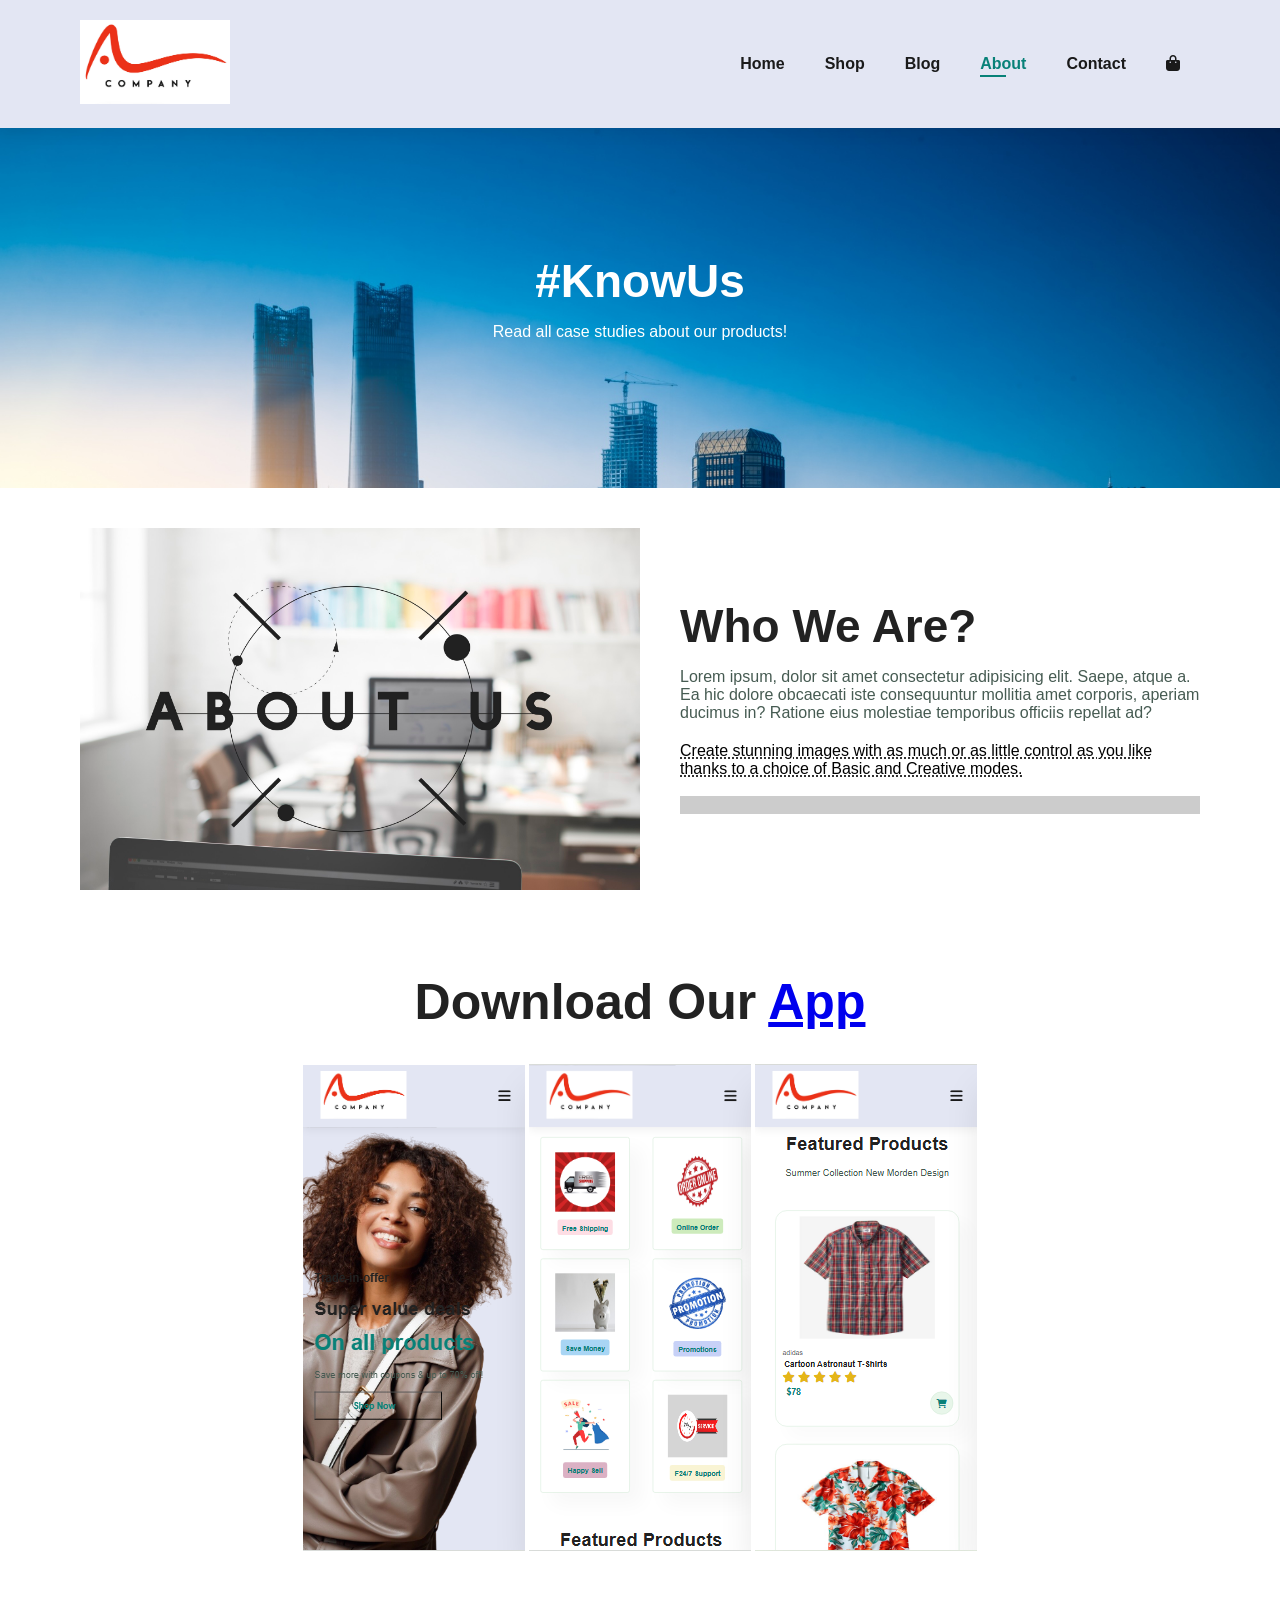
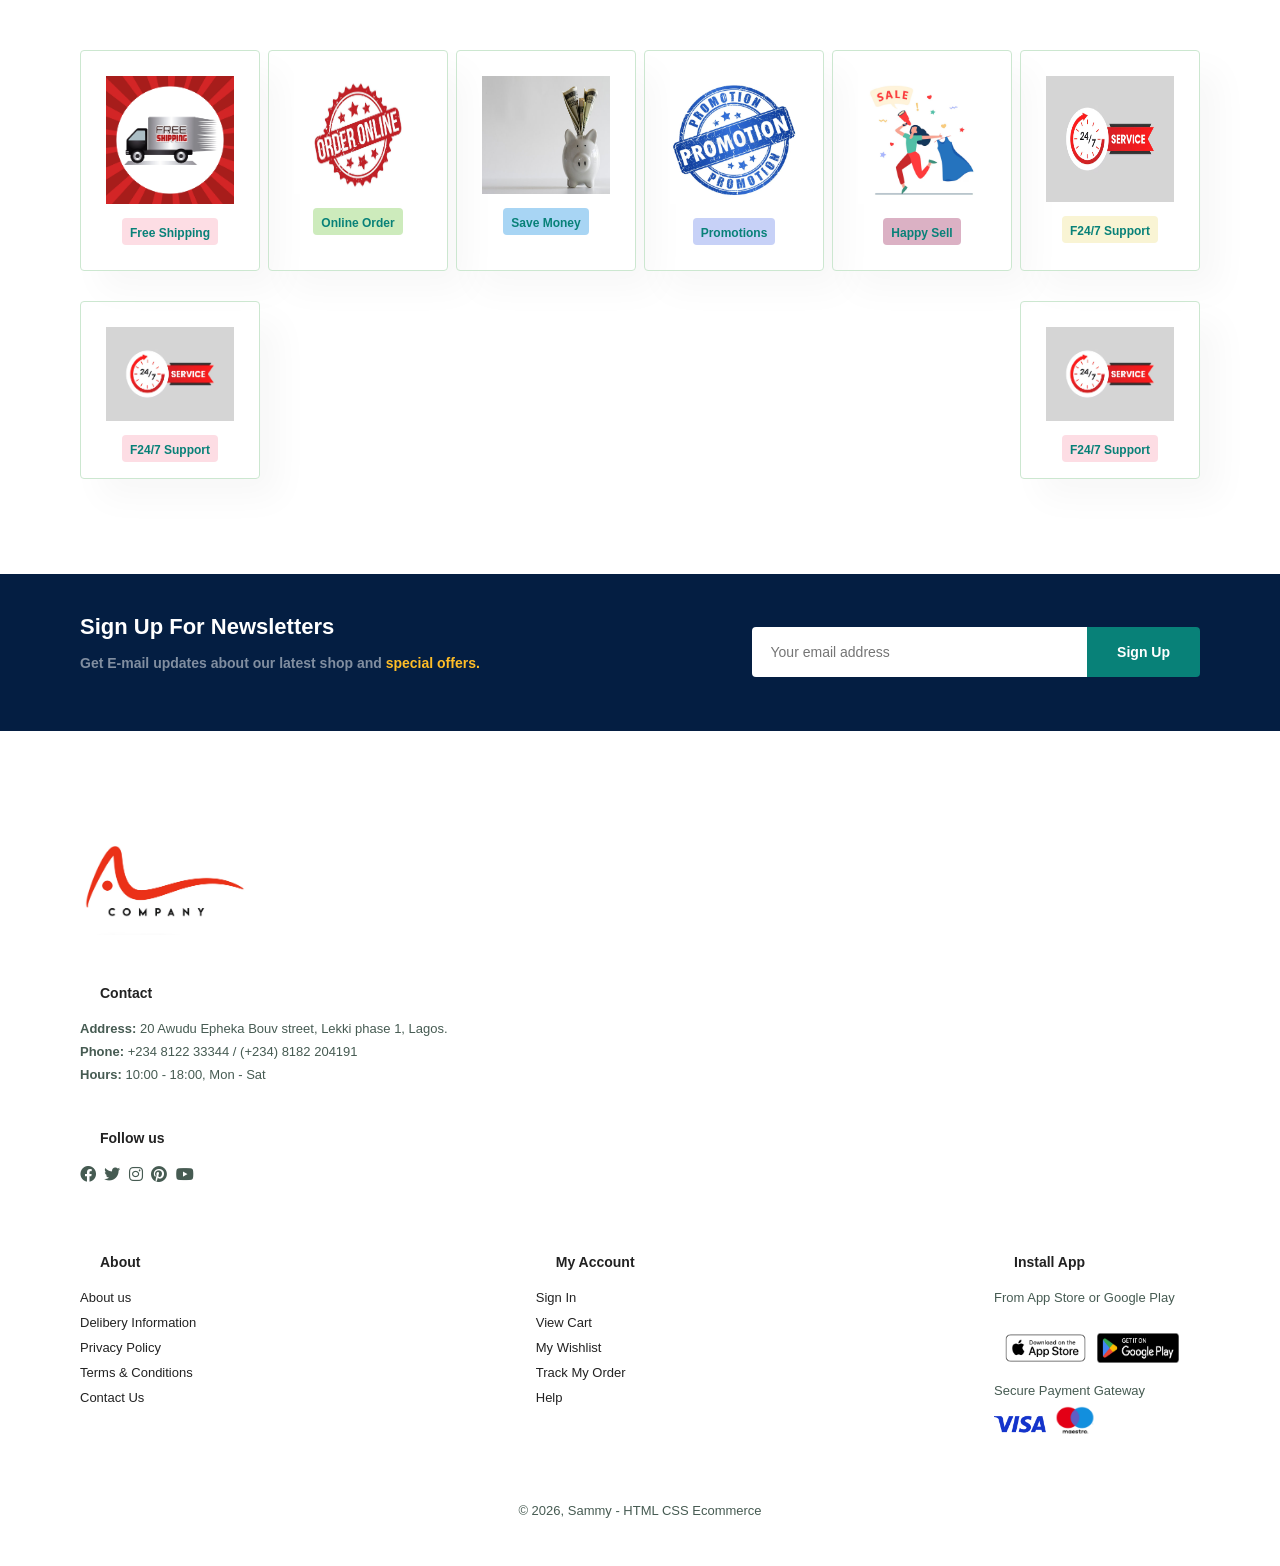
==== about.html @ 221970f1 "first commit" ====
<!DOCTYPE html>
<html lang="en">

<head>
 <meta charset="UTF-8">
 <meta name="viewport" content="width=device-width, initial-scale=1.0">
 <title>Ecommerce Website</title>
 <link rel="stylesheet" href="style.css">
 <link rel="stylesheet" href="https://cdnjs.cloudflare.com/ajax/libs/font-awesome/6.0.0/css/all.min.css" />
</head>

<body>
 <section id="header">
  <a href="#"><img src="/img/logo.png" class="logo" width="150" alt=""></a>

  <div>
   <ul id="navbar">
    <li><a href="index.html">Home</a></li>
    <li><a href="shop.html">Shop</a></li>
    <li><a href="blog.html">Blog</a></li>
    <li><a class="active" href="about.html">About</a></li>
    <li><a href="contact.html">Contact</a></li>
    <li><a href="cart.html"><i class="fa-solid fa-bag-shopping"></i></a></li>
    <a href="#" id="close"><i class="fa-solid fa-xmark"></i></a>
   </ul>
  </div>
  <div id="mobile">
   <i id="bar" class="fa-solid fa-bars"></i>
  </div>
 </section>

 <section id="page-header" class="about-header">
  <h2>#KnowUs</h2>
  <p>Read all case studies about our products!</p>
 </section>

 <section id="about-head" class="section-p1">
  <img src="img/about.png" alt="">
  <div>
   <h2>Who We Are?</h2>
   <p>Lorem ipsum, dolor sit amet consectetur adipisicing elit. Saepe, atque a. Ea hic dolore obcaecati iste consequuntur mollitia amet corporis, aperiam ducimus in? Ratione eius molestiae temporibus officiis repellat ad?</p>

   <abbr title="">Create stunning images with as much or as little control as you like thanks to a choice of Basic and Creative modes.</abbr>

   <br><br>

   <marquee bgcolor="#ccc" loop="-1" scrollamount="5" width="100%">Create stunning images with as much or as little control as you like thanks to a choice of Basic and Creative modes.</marquee>
  </div>
 </section>

 <section id="about-app" class="section-p1">
  <h1>Download Our <a href="#">App</a> </h1>
  <div class="images">
   <img src="img/ss1.png" alt="">
   <img src="img/ss2.png" alt="">
   <img src="img/ss3.png" alt="">
  </div>
 </section>

  <section id="feature" class="section-p1">
   <div class="fe-box">
    <img src="/img/shipping.png" alt="" width="70%">
    <h6>Free Shipping</h6>
   </div>
   <div class="fe-box">
    <img src="/img/order.png" alt="" height="70%">
    <h6>Online Order</h6>
   </div>
   <div class="fe-box">
    <img src="/img/save.png" alt="" width="70%" height="70%">
    <h6>Save Money</h6>
   </div>
   <div class="fe-box">
    <img src="/img/promotion.png" alt="" width="70%">
    <h6>Promotions</h6>
   </div>
   <div class="fe-box">
    <img src="/img/happy.png" alt="" width="70%">
    <h6>Happy Sell</h6>
   </div>
   <div class="fe-box">
    <img src="/img/service.png" alt="" width="70%" height="75%">
    <h6>F24/7 Support</h6>
   </div>
   <div class="fe-box">
    <img src="/img/service.png" alt="" width="70%" height="75%">
    <h6>F24/7 Support</h6>
   </div>
   <div class="fe-box">
    <img src="/img/service.png" alt="" width="70%" height="75%">
    <h6>F24/7 Support</h6>
   </div>
  </section>  
 
  <section id="newsletter" class="section-p1 section-m1">
   <div class="newstext">
    <h4>Sign Up For Newsletters</h4>
    <p>Get E-mail updates about our latest shop and <span>special offers.</span></p>
   </div>
   <div class="form">
    <input type="text" placeholder="Your email address">
    <button class="normal">Sign Up</button>
   </div>
  
  </section>
  
 <footer class="section-p1">
  <div>

  </div>
  <div class="col">
   <img class="logo" src="img/logo.png" alt="" width="15%">
   <h4>Contact</h4>
   <p><strong>Address:</strong> 20 Awudu Epheka Bouv street, Lekki phase 1, Lagos.</p>
   <p><strong>Phone:</strong> +234 8122 33344 / (+234) 8182 204191 </p>
   <p><strong>Hours:</strong> 10:00 - 18:00, Mon - Sat</p>
   <div class="follow">
    <h4>Follow us</h4>
    <div class="icon">
     <i class="fa-brands fa-facebook"></i>
     <i class="fa-brands fa-twitter"></i>
     <i class="fa-brands fa-instagram"></i>
     <i class="fa-brands fa-pinterest"></i>
     <i class="fa-brands fa-youtube"></i>
    </div>
   </div>
  </div>

  <div class="col">
   <h4>About</h4>
   <a href="#">About us</a>
   <a href="#">Delibery Information</a>
   <a href="#">Privacy Policy</a>
   <a href="#">Terms & Conditions</a>
   <a href="#">Contact Us</a>
  </div>

  <div class="col">
   <h4>My Account</h4>
   <a href="#">Sign In</a>
   <a href="#">View Cart</a>
   <a href="#">My Wishlist</a>
   <a href="#">Track My Order</a>
   <a href="#">Help</a>
  </div>

  <div class="col install">
   <h4>Install App</h4>
   <p>From App Store or Google Play</p>
   <div class="row">
    <img src="img/app.png" alt="" width="50%" height="70px">
    <img src="img/googleplay.png" alt="" width="40%" height="30px">
   </div>
   <p>Secure Payment Gateway</p>
   <div>
    <img src="img/visa.png" alt="" width="40%">
    <img src="img/maestro.png" alt="" width="30%" height="60%">
   </div>
  </div>

  <div class="copyright">
   <p>&copy; 2026, Sammy - HTML CSS Ecommerce</p>
  </div>
 </footer>

 <script src="script.js"></script>
</body>

</html>
---- style.css ----
@import url();
* {
 margin: 0;
 padding: 0;
 box-sizing: border-box;
 font-family: 'Spartan', sans-serif;
}

h1 {
 font-size: 50px;
 line-height: 64px;
 color: #222;
}

h2 {
 font-size: 46px;
 line-height: 54px;
 color: #222;
}

h4 {
 font-size: 20px;
 color: #222;
}

h6 {
 font-weight: 700;
 font-size: 12px;
}

p {
 font-size: 16px;
 color: #465b52;
 margin: 15px 0 20px 0;
}

.section-p1 {
 padding: 40px 80px;
}

.section-m1 {
 margin: 40px 0;
}

button.normal{
  font-size: 14px;
  font-weight: 600;
  padding: 15px 30px;
  color: #000;
  background-color: #fff;
  border-radius: 4px;
  cursor: pointer;
  border: none;
  outline: none;
  transition: 0.2s;
}

button.white {
  font-size: 13px;
  font-weight: 600;
  padding: 11px 18px;
  color: #fff;
  background-color: transparent;
  cursor: pointer;
  border: 1px solid #fff;
  outline: none;
  transition: 0.2s;
}

body {
 width: 100%;
 margin: 0;
}

/* Header Start */

#header {
 display: flex;
 align-items: center;
 justify-content: space-between;
 padding: 20px 80px;
 background: #E3E6F3;
 box-shadow: 0 5px 15px rgba(0, 0, 0, 0.06);
 z-index: 999;
 position: sticky;
 top: 0;
 left: 0;
}

#navbar {
 display: flex; 
 align-items: center;
 justify-items: center;
}

#navbar li{
 list-style: none;
 padding: 0 20px;
 position: relative;
}

#navbar li a{
 text-decoration: none;
 font-size: 16px;
 font-weight: 600;
 color: #1a1a1a;
 transition: 0.3s ease;
}

#navbar li a:hover,
#navbar li a.active { 
 color: #088178;  
}

#navbar li a.active::after,
#navbar li a:hover::after {
 content: "";
 width: 30%;
 height: 2px;
 background: #088178;
 position: absolute;
 bottom: -4px;
 left: 20px;
}

#mobile{  /* For hamburger not to show on larger screen */
  display: none;
  align-items: center;
}

#close{  /* For the close button not to show on larger screen */
  display: none;
}


/* Home Page */
#hero{
 background-image: url("img/hero1.png");
 height:90vh;
 width: 100%;
 background-size: cover;
 background-position: top 25% right 0;
 padding: 0 80px;
 display: flex;
 flex-direction: column;
 align-items: flex-start;
 justify-content: center;
 background-color: #E3E6F3;
}

#hero h4 {
 padding-bottom: 15px;
}

#hero h1 {
 color: #088178;
}

#hero button {
 background-image: none;
 background-color: transparent;
 color: #088178;
 padding: 14px 80px 14px 65px;
 background-repeat: no-repeat;
 cursor: pointer;
 font-weight: 700;
 font-size: 15px;
}

#feature{
 display: flex;
 text-align: center;
 justify-content: space-between;
 flex-wrap: wrap;
}

#feature .fe-box {
 width: 180px;
 text-align: center;
 padding: 25px;
 box-shadow: 20px 20px 34px rgba(0 0  0 / 3%);
 border: 1px solid #cce7d0;
 border-radius: 4px;
 margin: 15px 0;
}

#feature .fe-box:hover{
 box-shadow: 10px 10px 54px rgba(70, 62, 221, 0.1);
}

#feature .fe-box h6 {
 display: inline-block;
 padding: 9px 8px 6px 8px;
 line-height: 1;
 border-radius: 4px;
 color: #088178;
 background-color: #fddde4;
}

#feature .fe-box:nth-child(2) h6{
 background-color: #cdebbc;
}

#feature .fe-box:nth-child(3) h6{
 background-color: #a8d5f4;
}

#feature .fe-box:nth-child(4) h6{
 background-color: #c7d1f7;
}
#feature .fe-box:nth-child(5) h6{
 background-color: #dbb1c4;
}
#feature .fe-box:nth-child(6) h6{
 background-color: #f9f4d4;
}

#feature .fe-box img {
 width: 100%;
 margin-bottom: 10px;
}

#product1 {
 text-align: center;
}

#product1 .pro-container{
  display: flex;
  justify-content: space-between;
  padding-top: 20px;
  flex-wrap: wrap;
}

#product1 .pro {
 width: 23%;
 min-width: 250px;
 padding: 10px 12px;
 border: 1px solid #cce7d0;
 border-radius: 20px;
 cursor: pointer;
 box-shadow: 20px 20px 30px rgba(0, 0, 0, 0.02);
 margin: 15px 0;
 transition: 0.2s ease;
 position: relative;
}

#product1 .pro:hover {
   box-shadow: 20px 20px 30px rgba(0, 0, 0, 0.06);
}

#product11 .pro img{
 width: 100%;
 border-radius: 20px;
}

#product1 .pro .des{
 text-align: start;
 padding: 10px 0;
} 

#product1 .pro .des span{
 color: #606063;
 font-size: 12px; 
}

#product1 .pro .des h5 {
  padding: 3px;
  color: #1a1a1a;
  font-size: 14px;
}

#product1 .pro .des i{
  font-size: 20px;
  color: rgb(228, 181, 25);
}

#product1 .pro .des h4{
  padding: 7px;
  font-size: 15px;
  font-weight: 700;
  color: #088178;
}

#product1 .pro .cart{
  width: 40px;
  height: 40px;
  line-height: 40px;
  border-radius: 50px; 
  background-color: #e8f6ea;
  /* font-weight: 500; */
  color: #088178;
  border: 1px solid #cce7d0;
  position: absolute;
  bottom: 20px;
  right: 10px;

}

#banner{
  display: flex;
  flex-direction: column;
  justify-content: center;
  align-items: center;
  text-align: center;
  background-image: url("img/news.png");
  width: 100%;
  height: 40vh;
  background-size: cover;
  background-position: center;
}

#banner h4{
  color: #fff;
  font-size: 16px;
}

#banner h2{
  color: #fff;
  font-size: 30px;
  padding: 10px 0;
}

#banner h2 span{
  color: #ef3636;
}

#banner button:hover{
  background: #088178;
  columns: #fff;
}

#sm-banner{
  display: flex;
  justify-content: space-between;
}

#sm-banner .banner-box{
  display: flex;
    flex-direction: column;
    justify-content: center;
    align-items: flex-start;
    background-image: url("img/yl.png"); /* change img */
    min-width: 50%;
    height: 50vh;
    background-size: cover;
    background-position: center;
    padding: 30px;
    margin-right: 1rem;
}

#sm-banner .banner-box2{
  background-image: url("/img/summer.png"); /* change img */
}

#sm-banner h4{
  color: #fff;
  font-size: 20px;
  font-weight: 300;
}

#sm-banner h2{
  color: #fff;
  font-size: 28px;
  font-weight: 800;
}

#sm-banner span {
  color: #fff;
  font-size: 14px;
  font-weight: 500;
  padding-bottom: 15px;
}

#sm-banner .banner-box:hover button{
  background-color: #088178;
  border: 1px solid #088178;
}

#banner3 {
  display: flex;
  justify-content: space-between;
  flex-wrap: wrap;
  padding: 0 90px;
}

#banner3 .banner-box {
  display: flex;
  flex-direction: column;
  justify-content: center;
  align-items: flex-start;
  background-image: url("img/bg1.png"); /* change img */
  min-width: 30%;
  height: 30vh;
  background-size: cover;
  background-position: center;
  padding: 20px;
  margin-bottom: 20px;
}

#banner3 .banner-box2{
  background-image: url("img/b4.png");  /* change img */
}

#banner3 .banner-box3{
  background-image: url("img/shop.png");  /* change img */
}


#banner3 h2 {
  color: #fff;
  font-weight: 900;
  font-size: 22px;
}

.row{
  display: flex;
  align-items: center;
}

#newsletter {
  display: flex;
  justify-content: space-between;
  flex-wrap: wrap;
  align-items: center;
  background-image: url("img/.png");
  background-repeat: no-repeat;
  background-position: 20% 30%;
  background-color: #041e42;
}

#newsletter h4{
  font-size: 22px;
  font-weight: 700;
  color: #fff;
}

#newsletter p {
  font-size: 14px;
  font-weight: 600;
  color: #818ea0;
}

#newsletter p span{
  color: #ffbd27;
}

#newsletter .form {
  display: flex;
  width: 40%;
}

#newsletter input {
  height: 3.125rem;
  padding: 0 1.25em;
  font-size: 14px;
  width: 100%;
  border: 1px solid transparent;
  border-radius: 4px;
  outline: none;
  border-top-right-radius: 0;
  border-bottom-right-radius: 0;
}

#newsletter button {
  background-color: #088178;
  color: #fff;
  white-space: nowrap;
  border-top-left-radius: 0;
  border-bottom-left-radius: 0;
}

footer{
  display: flex;
  flex-wrap: wrap;
  justify-content: space-between;
  row-gap: 30px
}

footer .col{
  display: flex;
  flex-direction: column;
  align-items: flex-start;
  column-gap: 30px;
  margin-bottom: 20px;
}

footer .logo{
  margin-bottom: 30px; 
}

footer h4{
  font-size: 14px;
  padding: 20px;
}

footer p{
  font-size: 13px;
  margin: 0 0 8px 0;
}

footer a{
  font-size: 13px;
  text-decoration: none;
  color: #222;
  margin-bottom: 10px;
}

footer .follow{
  margin-top: 20px;
}

footer .follow i{
  color: #465b52;
  padding-right: 4px;
  cursor: pointer; 
}

.copyright {
  align-items: start;
}

footer.intall img{
  margin: 10px 0 15px 0;
}

footer .follow i:hover,
footer a:hover{
  color: #088178;
}

footer .copyright{
  width: 100%;
  text-align: center;
}

/* Shop Page */
#page-header{
  background-image: url("img/news.png");
  width: 100%;
  height: 40vh;
  background-size: cover;
  display: flex;
  justify-content: center;
  text-align: center;
  flex-direction: column;
  padding: 14px;
}

#page-header h2,
#page-header p{
  color: #fff;
}

#pagination{
  text-align: center;
}

#pagination a{
  text-decoration: none;
  background-color: #088178;
  padding: 15px 20px;
  border-radius: 4px;
  color: #fff;
  font-size: 600;
}

#pagination a i{
  font-size: 16px;
  font-weight: 600;
}

/* Single Product */

#prodetails{
  display: flex;
  margin-top: 20px;
}

#prodetails .single-pro-image {
  width: 40%;
  margin-right: 50px;
}

.small-img-group {
  display: flex;
  justify-content: space-between;
}

.small-img-col {
  flex-basis: 24%;
  cursor: pointer;
}

#prodetails .single-pro-details{
  width: 50%;
  padding-top: 30px;
}

#prodetails .single-pro-details h4{
  padding: 40px 0 20px 0;
}
#prodetails .single-pro-details h2{
  font-size: 26px;
}
#prodetails .single-pro-details select{
  display: block;
  padding: 5px 10px;
  margin-bottom: 10px;
}

#prodetails .single-pro-details input{
  width: 50px;
  height: 47px;
  padding-left: 10px;
  font-size: 16px;
  margin-right: 10px;
}

#prodetails .single-pro-details input:focus{
  outline: none;
}

#prodetails .single-pro-details button{
  background-color: #088178;
  color: #fff;
}

#prodetails .single-pro-details span{
  line-height: 25px;
}

/* Blog Page */
#page-header.blog-header{
  background-image: url("img/blogheader.png");
}

#blog{
  padding: 150px 150px 0 150px;
}

#blog .blog-box{
  display: flex;
  align-items: center;
  width: 100%;
  position: relative;
  padding-bottom: 90px;
}

#blog .blog-img{
  width: 50%;
  margin-right: 40px;
}

#blog img{
  width: 100%;
  height: 300px;
  object-fit: cover;
}

#blog .blog-details {
  width: 50%;
}

#blog .blog-details a {
  text-decoration: none;
  font-size: 11px;
  color: #000;
  font-weight: 700;
  position: relative;
  transition: 0.3s;
}

#blog .blog-details a::after {
  content: "";
  width: 50px;
  height: 1px;
  background-color: #000;
  position: absolute;
  top: 4px;
  right: -60px;
}

#blog .blog-details a:hover {
  color: #088178;
}

#blog .blog-details a:hover::after{
  background-color: #088178;
}

#blog .blog-box h1{
  position: absolute;
  top: -40px;
  left: 0;
  font-size: 70px;
  font-weight: 700;
  color: #c9cbce;
  z-index: -9;
}

/* About Page */
#page-header.about-header {
  background-image: url("img/aboutheader.png");
}

#about-head{
  display: flex;
  align-items: center;
}

#about-head img{
  width: 50%;
  height: auto;
}

#about-head div{
  padding-left: 40px;
}

#about-app{
  text-align: center;
}

#about-app .images {
  width: 70%;
  height: 100%;
  margin: 30px auto 0 auto;
  justify-content: space-between;
}

/* #about-app .images video {
  width: 100%;
  height: 100%;
  border-radius: 20px;
} */

/* Contact Page */

#contact-details{
  display: flex;
  align-items: center;
  justify-content: space-between;
}

#contact-details .details{
  width: 40%;
}

#contact-details .details span,
#form-details form span{
  font-size: 12px;
}

#contact-details .details h2,
#form-details form h2{
  font-size: 26px;
  line-height: 35px;
  padding: 20px 0;
}

#contact-details .details h3{
  font-size: 16px;
  padding-bottom: 15px;
}

#contact-details .details li{
  list-style: none;
  display: flex;
  padding: 10px 0;
}

#contact-details .details li i{
  font-size: 14px;
  padding-right: 22px;
}

#contact-details .details li p{
  margin: 0;
  font-size: 14px;
}

#contact-details .map{
  width: 55%;
  height: 400px;
}

#contact-details .map iframe{
  width: 100%;
  height: 100%;
}

#form-details{
  display: flex;
  justify-content: space-between;
  margin: 30px;
  padding: 80px;border: 1px solid #e1e1e1;
}

#form-details form{
  width: 65%;
  display: flex;
  flex-direction: column;
  align-items: flex-start;
}

#form-details form input,
#form-details form textarea {
  width: 100%;
  padding: 12px 15px;
  outline: none;
  margin-bottom: 20px;
  border: 1px solid #e1e1e1;
}

#form-details form button{
  background-color: #088178;
  color: #fff;
}

#form-details .people div{
  padding-bottom: 25px;
  display: flex;
  align-items: flex-start;
}

#form-details .people div img{
  width: 65px;
  height: 65px;
  object-fit: cover;
  margin-right: 15px;
}

#form-details .people div p{
  margin: 0;
  font-size: 13px;
  line-height: 25px;
}

#form-details .people div p span{
  display: block;
  font-size: 16px;
  font-weight: 600;
  color: #000;
}

/* Cart Page */

#cart {
  overflow: auto;
}

#cart table{
  width: 100%;
  border-collapse: collapse;
  table-layout: fixed;
  white-space: nowrap;
}

#cart table img{
  width: 70px;
}

#cart table td:nth-child(1){
  width: 100px;
  text-align: center;
}
#cart table td:nth-child(2){
  width: 150px;
  text-align: center;
}
#cart table td:nth-child(3){
  width: 250px;
  text-align: center;
}
#cart table td:nth-child(4),
#cart table td:nth-child(5),
#cart table td:nth-child(6){
  width: 150px;
  text-align: center;
}

#cart table td:nth-child(5) input{
  width: 70px;
  padding: 10px 5px 10px 15px;
}

#cart table thead{
  border: 1px solid #e2e9e1;
  border-left: none;
  border-radius: none;
}

#cart table thead td{
  font-weight: 700;
  text-transform: uppercase;
  font-size: 13px;
  padding: 18px 0;
}

#cart table tbody tr td {
  padding-top: 15px;
}

#cart table tbody td{
  font-size: 13px;
}

#cart-add {
  display: flex;
  flex-wrap: wrap;
  justify-content: space-between;
}

#coupon{
  width: 50%;
  margin-bottom: 30px;
}

#coupon h3,
#subtotal h3 {
  padding-bottom: 15px;
}

#coupon input{
  padding: 10px 20px;
  outline: none;
  width: 60%;
  margin-right: 10px;
  border: 1px solid #e2e9e1;
}

#coupon button,
#subtotal button {  
  background-color: #088178;
  color: #fff;
  padding: 12px 20px;
}

#subtotal {
  width: 50%;
  margin-bottom: 30px;
  border: 1px solid #e2e9e1;
  padding: 30px;
}

#subtotal table {
  border-collapse: collapse;
  width: 100%;
  margin-bottom: 20px;
}

#subtotal table td {
  width: 50%;
  border: 1px solid #e2e9e1;
  padding: 10px;
  font-size: 13px;
}

/* Start Media Query */

@media (max-width:799px) {
  .section-p1 {
      padding: 40px 40px;
    }
  #navbar {
      display: flex;
      flex-direction: column;
      align-items: flex-start;
      justify-items: flex-start;
      position: fixed;
      top: 0;
      right: -300px;
      height: 100vh;
      width: 300px;
      background-color: #E3E6F3;
      box-shadow: 0 40px 60px rgba(0, 0, 0, 0.1);
      padding: 80px 0 0 10px;
      transition: 0.3s;
    }
    #navbar.active {
      right: 0px;
    }

    #navbar li{
       margin-bottom: 25px;
    }
    #mobile {
       display: flex;
       align-items: center;
    }
     #mobile i {
       color: #1a1a1a;
       font-size: 24px;
       padding-left: 20px;
    }

     #close { /* to close navbar. To postion it and all */
       display: initial;
       position: absolute;
       top: 30px;
       left: 30px;
       color: #222;
       font-size: 24px;
    }

     #hero {
       height: 90vh;
       padding: 0 80px;
       background-position: top 30% right 30%;
    }

     #feature {
       justify-content: center;
    }
     #feature .fe-box {
        margin: 15px 15px;
    }
     #product1 .pro-container {
        justify-content: center;
    }
     #product1 .pro {
        margin: 15px;
    }
     #banner {
        height: 20vh;
    }
      #sm-banner {
        display: block;
    }
     #sm-banner .banner-box {
        min-width: 50%;
        height: 30vh;
    }
      #banner3 {
        padding: 0 40px;
    }
      #banner3 .banner-box {
        width: 28%;
    }
      #newsletter .form {
        width: 70%;
    }

    /* Contact Page */

#form-details {
  padding: 40px;
}

#form-details form {
  width: 50%;
}

}

@media (max-width: 477px) {
  .section-p1 {
      padding: 20px;
    }
  #header {
      padding: 10px 30px;
    }
        h1 {
          font-size: 38px;
        }
   h2 {
      font-size: 32px;
    }
  #hero {
      padding: 0 20px;
      background-position: 55%;
    }
        #feature {
          justify-content: space-between;
        }
        #feature .fe-box {
          width: 155px;
          margin: 0 0 15px 0;
        }
        #product1 .pro {
          width: 100%;
        }
        #banner {
          height: 30vh;
        }
        #sm-banner .banner-box {
          height: 40vh;
        }
        #sm-banner .banner-box2 {
          margin-top: 20px;
        }
        #banner3 {
          padding: 0 20px; 
        }
        #banner3 .banner-box {
          width: 100%;
        }
         #newsletter {
          padding: 40px 20px;
        }
        #newsletter .form {
          width: 100%;
        }

        /* Single Product */
        #prodetails {
            display: flex;
            flex-direction: column;
         }
        #prodetails .single-pro-image {
            width: 100%;
            margin-right: 0px;
          }
        #prodetails .single-pro-details {
            width: 100%;
          }

          /* Blog Page */
#blog {
  padding: 100px 20px 0 20px;
}

#blog .blog-box {
  display: flex;
  flex-direction: column;
  align-items: flex-start;
}
#blog .blog-img {
  width: 100%;
  margin-right: 0px;
  margin-bottom: 30px;
}
#blog .blog-details {
  width: 100%;
}

/* About Page */

#about-head {
  flex-direction: column;
}

#about-head img{
  width: 100%;
  margin-bottom: 20px;
}

#about-head div {
  padding-left: 0px;
}

#about-app .images {
  width: 100%;
}

/* Contact Page */
#contact-details {
  flex-direction: column;
}

#contact-details .details {
  width: 100%;
  margin-bottom: 30px;
}

#contact-details .map {
  width: 100%;
}

#form-details {
  margin: 10px;
  padding: 30px 10px;
  flex-wrap: wrap;
}

#form-details form {
  width: 100%;
  margin-bottom: 30px;
}

/* Cart Page */

#cart-add {
  flex-direction: column;
}

#coupon {
  width: 100%;
}

#subtotal {
  width: 100%;
  padding: 20px;
}

}
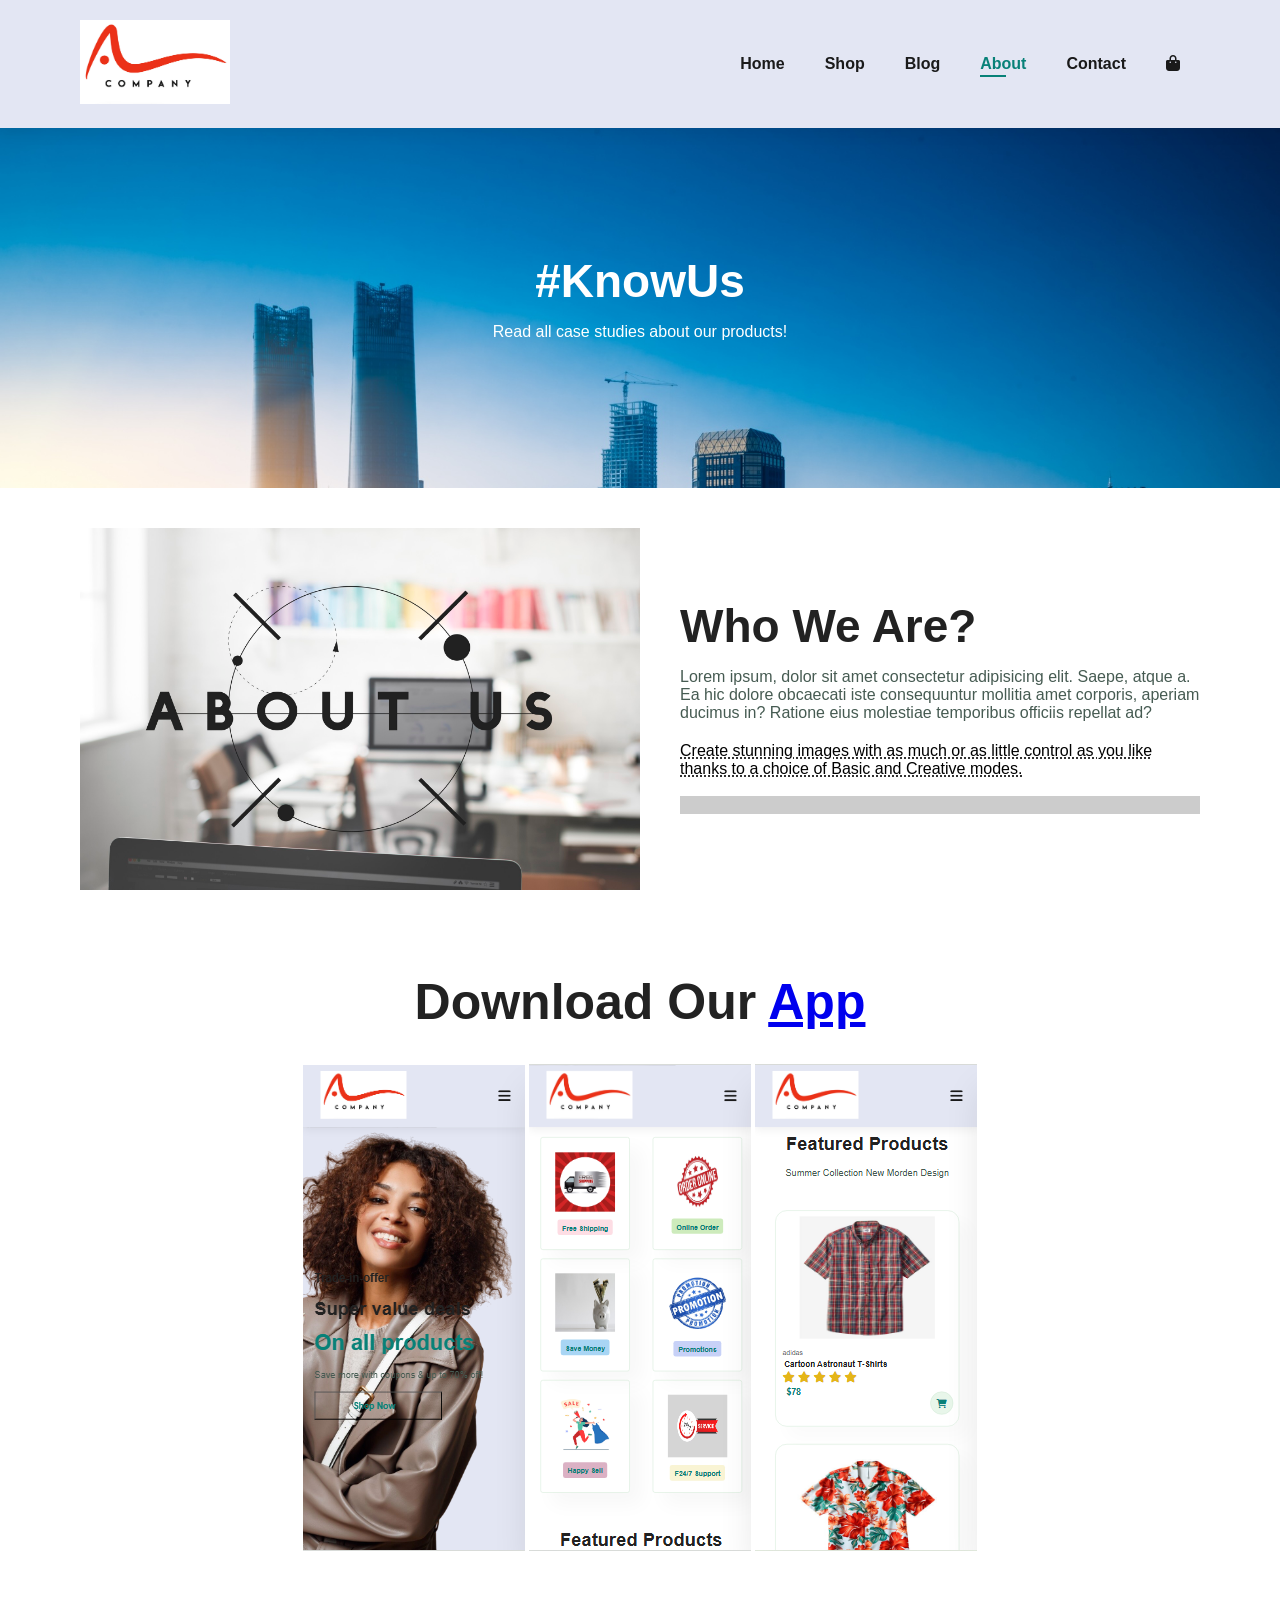
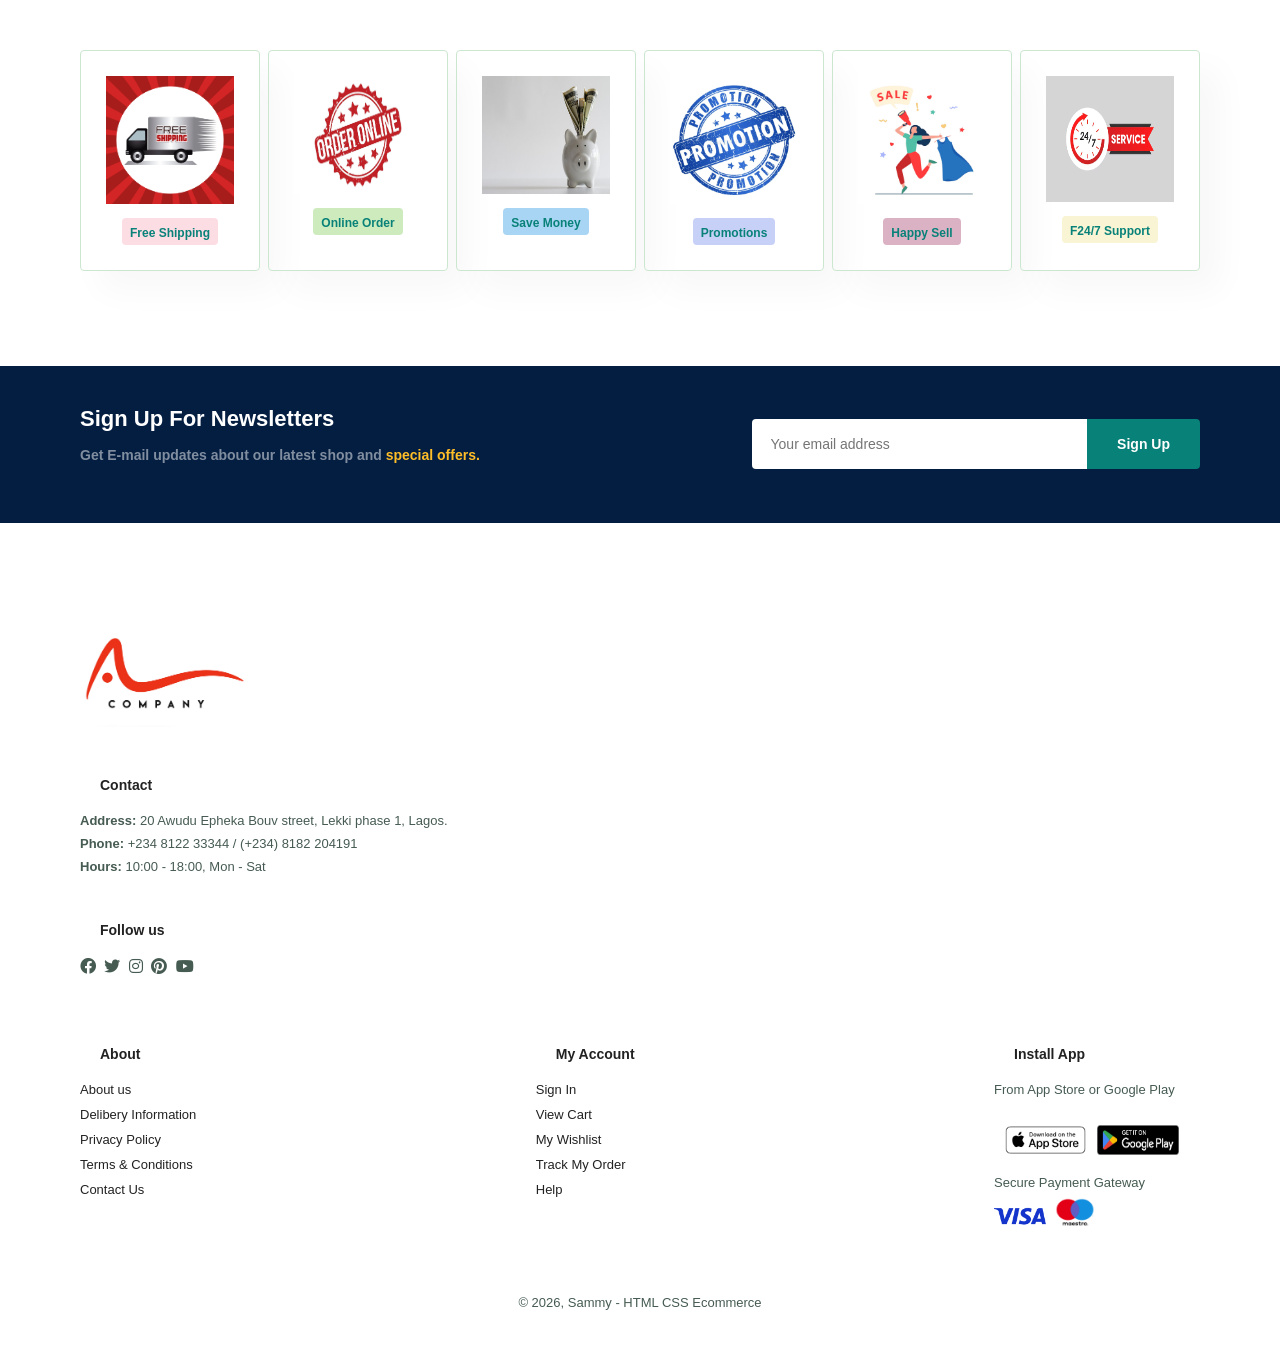
==== commit 08da4c8f: "Add files via upload" ====
--- a/about.html
+++ b/about.html
@@ -1,169 +1,161 @@
-<!DOCTYPE html>
-<html lang="en">
-
-<head>
- <meta charset="UTF-8">
- <meta name="viewport" content="width=device-width, initial-scale=1.0">
- <title>Ecommerce Website</title>
- <link rel="stylesheet" href="style.css">
- <link rel="stylesheet" href="https://cdnjs.cloudflare.com/ajax/libs/font-awesome/6.0.0/css/all.min.css" />
-</head>
-
-<body>
- <section id="header">
-  <a href="#"><img src="/img/logo.png" class="logo" width="150" alt=""></a>
-
-  <div>
-   <ul id="navbar">
-    <li><a href="index.html">Home</a></li>
-    <li><a href="shop.html">Shop</a></li>
-    <li><a href="blog.html">Blog</a></li>
-    <li><a class="active" href="about.html">About</a></li>
-    <li><a href="contact.html">Contact</a></li>
-    <li><a href="cart.html"><i class="fa-solid fa-bag-shopping"></i></a></li>
-    <a href="#" id="close"><i class="fa-solid fa-xmark"></i></a>
-   </ul>
-  </div>
-  <div id="mobile">
-   <i id="bar" class="fa-solid fa-bars"></i>
-  </div>
- </section>
-
- <section id="page-header" class="about-header">
-  <h2>#KnowUs</h2>
-  <p>Read all case studies about our products!</p>
- </section>
-
- <section id="about-head" class="section-p1">
-  <img src="img/about.png" alt="">
-  <div>
-   <h2>Who We Are?</h2>
-   <p>Lorem ipsum, dolor sit amet consectetur adipisicing elit. Saepe, atque a. Ea hic dolore obcaecati iste consequuntur mollitia amet corporis, aperiam ducimus in? Ratione eius molestiae temporibus officiis repellat ad?</p>
-
-   <abbr title="">Create stunning images with as much or as little control as you like thanks to a choice of Basic and Creative modes.</abbr>
-
-   <br><br>
-
-   <marquee bgcolor="#ccc" loop="-1" scrollamount="5" width="100%">Create stunning images with as much or as little control as you like thanks to a choice of Basic and Creative modes.</marquee>
-  </div>
- </section>
-
- <section id="about-app" class="section-p1">
-  <h1>Download Our <a href="#">App</a> </h1>
-  <div class="images">
-   <img src="img/ss1.png" alt="">
-   <img src="img/ss2.png" alt="">
-   <img src="img/ss3.png" alt="">
-  </div>
- </section>
-
-  <section id="feature" class="section-p1">
-   <div class="fe-box">
-    <img src="/img/shipping.png" alt="" width="70%">
-    <h6>Free Shipping</h6>
-   </div>
-   <div class="fe-box">
-    <img src="/img/order.png" alt="" height="70%">
-    <h6>Online Order</h6>
-   </div>
-   <div class="fe-box">
-    <img src="/img/save.png" alt="" width="70%" height="70%">
-    <h6>Save Money</h6>
-   </div>
-   <div class="fe-box">
-    <img src="/img/promotion.png" alt="" width="70%">
-    <h6>Promotions</h6>
-   </div>
-   <div class="fe-box">
-    <img src="/img/happy.png" alt="" width="70%">
-    <h6>Happy Sell</h6>
-   </div>
-   <div class="fe-box">
-    <img src="/img/service.png" alt="" width="70%" height="75%">
-    <h6>F24/7 Support</h6>
-   </div>
-   <div class="fe-box">
-    <img src="/img/service.png" alt="" width="70%" height="75%">
-    <h6>F24/7 Support</h6>
-   </div>
-   <div class="fe-box">
-    <img src="/img/service.png" alt="" width="70%" height="75%">
-    <h6>F24/7 Support</h6>
-   </div>
-  </section>  
- 
-  <section id="newsletter" class="section-p1 section-m1">
-   <div class="newstext">
-    <h4>Sign Up For Newsletters</h4>
-    <p>Get E-mail updates about our latest shop and <span>special offers.</span></p>
-   </div>
-   <div class="form">
-    <input type="text" placeholder="Your email address">
-    <button class="normal">Sign Up</button>
-   </div>
-  
-  </section>
-  
- <footer class="section-p1">
-  <div>
-
-  </div>
-  <div class="col">
-   <img class="logo" src="img/logo.png" alt="" width="15%">
-   <h4>Contact</h4>
-   <p><strong>Address:</strong> 20 Awudu Epheka Bouv street, Lekki phase 1, Lagos.</p>
-   <p><strong>Phone:</strong> +234 8122 33344 / (+234) 8182 204191 </p>
-   <p><strong>Hours:</strong> 10:00 - 18:00, Mon - Sat</p>
-   <div class="follow">
-    <h4>Follow us</h4>
-    <div class="icon">
-     <i class="fa-brands fa-facebook"></i>
-     <i class="fa-brands fa-twitter"></i>
-     <i class="fa-brands fa-instagram"></i>
-     <i class="fa-brands fa-pinterest"></i>
-     <i class="fa-brands fa-youtube"></i>
-    </div>
-   </div>
-  </div>
-
-  <div class="col">
-   <h4>About</h4>
-   <a href="#">About us</a>
-   <a href="#">Delibery Information</a>
-   <a href="#">Privacy Policy</a>
-   <a href="#">Terms & Conditions</a>
-   <a href="#">Contact Us</a>
-  </div>
-
-  <div class="col">
-   <h4>My Account</h4>
-   <a href="#">Sign In</a>
-   <a href="#">View Cart</a>
-   <a href="#">My Wishlist</a>
-   <a href="#">Track My Order</a>
-   <a href="#">Help</a>
-  </div>
-
-  <div class="col install">
-   <h4>Install App</h4>
-   <p>From App Store or Google Play</p>
-   <div class="row">
-    <img src="img/app.png" alt="" width="50%" height="70px">
-    <img src="img/googleplay.png" alt="" width="40%" height="30px">
-   </div>
-   <p>Secure Payment Gateway</p>
-   <div>
-    <img src="img/visa.png" alt="" width="40%">
-    <img src="img/maestro.png" alt="" width="30%" height="60%">
-   </div>
-  </div>
-
-  <div class="copyright">
-   <p>&copy; 2026, Sammy - HTML CSS Ecommerce</p>
-  </div>
- </footer>
-
- <script src="script.js"></script>
-</body>
-
+<!DOCTYPE html>
+<html lang="en">
+
+<head>
+ <meta charset="UTF-8">
+ <meta name="viewport" content="width=device-width, initial-scale=1.0">
+ <title>Ecommerce Website</title>
+ <link rel="stylesheet" href="style.css">
+ <link rel="stylesheet" href="https://cdnjs.cloudflare.com/ajax/libs/font-awesome/6.0.0/css/all.min.css" />
+</head>
+
+<body>
+ <section id="header">
+  <a href="#"><img src="/img/logo.png" class="logo" width="150" alt=""></a>
+
+  <div>
+   <ul id="navbar">
+    <li><a href="index.html">Home</a></li>
+    <li><a href="shop.html">Shop</a></li>
+    <li><a href="blog.html">Blog</a></li>
+    <li><a class="active" href="about.html">About</a></li>
+    <li><a href="contact.html">Contact</a></li>
+    <li><a href="cart.html"><i class="fa-solid fa-bag-shopping"></i></a></li>
+    <a href="#" id="close"><i class="fa-solid fa-xmark"></i></a>
+   </ul>
+  </div>
+  <div id="mobile">
+   <i id="bar" class="fa-solid fa-bars"></i>
+  </div>
+ </section>
+
+ <section id="page-header" class="about-header">
+  <h2>#KnowUs</h2>
+  <p>Read all case studies about our products!</p>
+ </section>
+
+ <section id="about-head" class="section-p1">
+  <img src="img/about.png" alt="">
+  <div>
+   <h2>Who We Are?</h2>
+   <p>Lorem ipsum, dolor sit amet consectetur adipisicing elit. Saepe, atque a. Ea hic dolore obcaecati iste consequuntur mollitia amet corporis, aperiam ducimus in? Ratione eius molestiae temporibus officiis repellat ad?</p>
+
+   <abbr title="">Create stunning images with as much or as little control as you like thanks to a choice of Basic and Creative modes.</abbr>
+
+   <br><br>
+
+   <marquee bgcolor="#ccc" loop="-1" scrollamount="5" width="100%">Create stunning images with as much or as little control as you like thanks to a choice of Basic and Creative modes.</marquee>
+  </div>
+ </section>
+
+ <section id="about-app" class="section-p1">
+  <h1>Download Our <a href="#">App</a> </h1>
+  <div class="images">
+   <img src="img/ss1.png" alt="">
+   <img src="img/ss2.png" alt="">
+   <img src="img/ss3.png" alt="">
+  </div>
+ </section>
+
+  <section id="feature" class="section-p1">
+   <div class="fe-box">
+    <img src="/img/shipping.png" alt="" width="70%">
+    <h6>Free Shipping</h6>
+   </div>
+   <div class="fe-box">
+    <img src="/img/order.png" alt="" height="70%">
+    <h6>Online Order</h6>
+   </div>
+   <div class="fe-box">
+    <img src="/img/save.png" alt="" width="70%" height="70%">
+    <h6>Save Money</h6>
+   </div>
+   <div class="fe-box">
+    <img src="/img/promotion.png" alt="" width="70%">
+    <h6>Promotions</h6>
+   </div>
+   <div class="fe-box">
+    <img src="/img/happy.png" alt="" width="70%">
+    <h6>Happy Sell</h6>
+   </div>
+   <div class="fe-box">
+    <img src="/img/service.png" alt="" width="70%" height="75%">
+    <h6>F24/7 Support</h6>
+   </div>
+  </section>  
+ 
+  <section id="newsletter" class="section-p1 section-m1">
+   <div class="newstext">
+    <h4>Sign Up For Newsletters</h4>
+    <p>Get E-mail updates about our latest shop and <span>special offers.</span></p>
+   </div>
+   <div class="form">
+    <input type="text" placeholder="Your email address">
+    <button class="normal">Sign Up</button>
+   </div>
+  
+  </section>
+  
+ <footer class="section-p1">
+  <div>
+
+  </div>
+  <div class="col">
+   <img class="logo" src="img/logo.png" alt="" width="15%">
+   <h4>Contact</h4>
+   <p><strong>Address:</strong> 20 Awudu Epheka Bouv street, Lekki phase 1, Lagos.</p>
+   <p><strong>Phone:</strong> +234 8122 33344 / (+234) 8182 204191 </p>
+   <p><strong>Hours:</strong> 10:00 - 18:00, Mon - Sat</p>
+   <div class="follow">
+    <h4>Follow us</h4>
+    <div class="icon">
+     <i class="fa-brands fa-facebook"></i>
+     <i class="fa-brands fa-twitter"></i>
+     <i class="fa-brands fa-instagram"></i>
+     <i class="fa-brands fa-pinterest"></i>
+     <i class="fa-brands fa-youtube"></i>
+    </div>
+   </div>
+  </div>
+
+  <div class="col">
+   <h4>About</h4>
+   <a href="#">About us</a>
+   <a href="#">Delibery Information</a>
+   <a href="#">Privacy Policy</a>
+   <a href="#">Terms & Conditions</a>
+   <a href="#">Contact Us</a>
+  </div>
+
+  <div class="col">
+   <h4>My Account</h4>
+   <a href="#">Sign In</a>
+   <a href="#">View Cart</a>
+   <a href="#">My Wishlist</a>
+   <a href="#">Track My Order</a>
+   <a href="#">Help</a>
+  </div>
+
+  <div class="col install">
+   <h4>Install App</h4>
+   <p>From App Store or Google Play</p>
+   <div class="row">
+    <img src="img/app.png" alt="" width="50%" height="70px">
+    <img src="img/googleplay.png" alt="" width="40%" height="30px">
+   </div>
+   <p>Secure Payment Gateway</p>
+   <div>
+    <img src="img/visa.png" alt="" width="40%">
+    <img src="img/maestro.png" alt="" width="30%" height="60%">
+   </div>
+  </div>
+
+  <div class="copyright">
+   <p>&copy; 2026, Sammy - HTML CSS Ecommerce</p>
+  </div>
+ </footer>
+
+ <script src="script.js"></script>
+</body>
+
 </html>
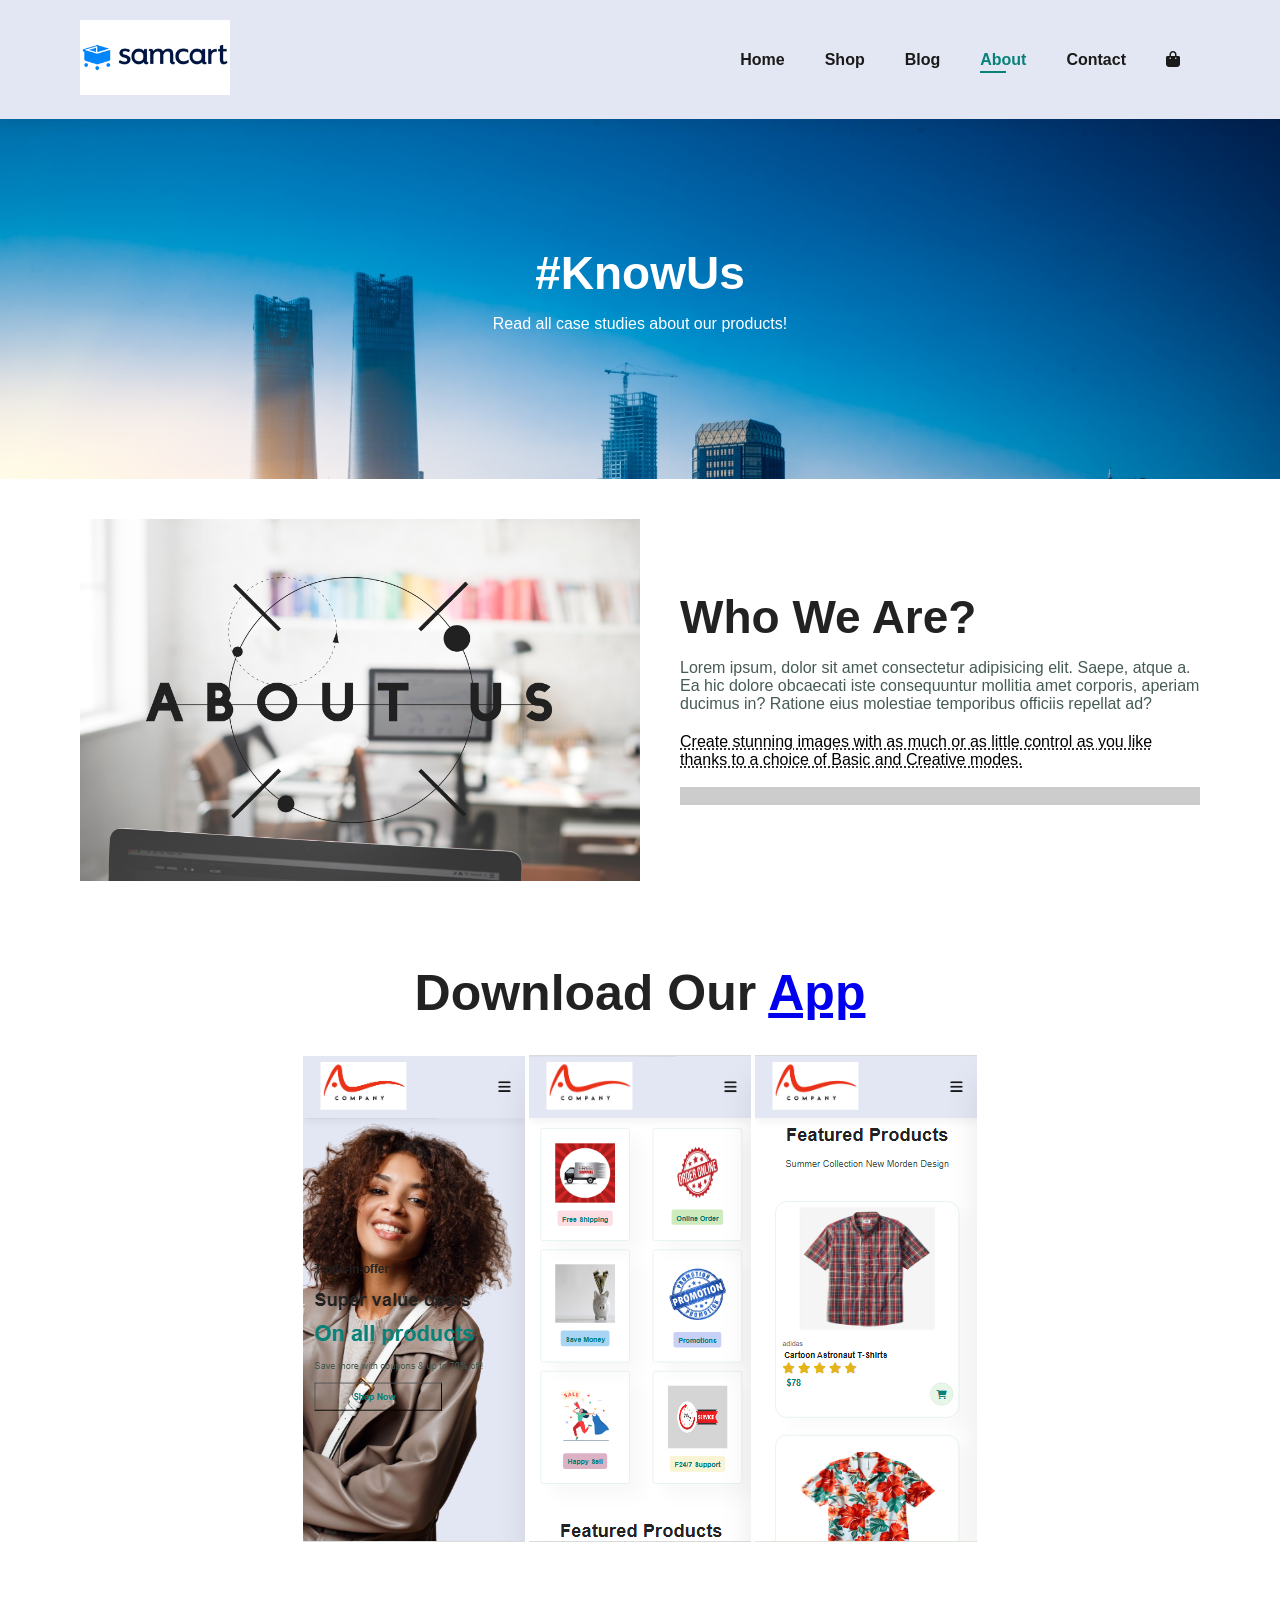
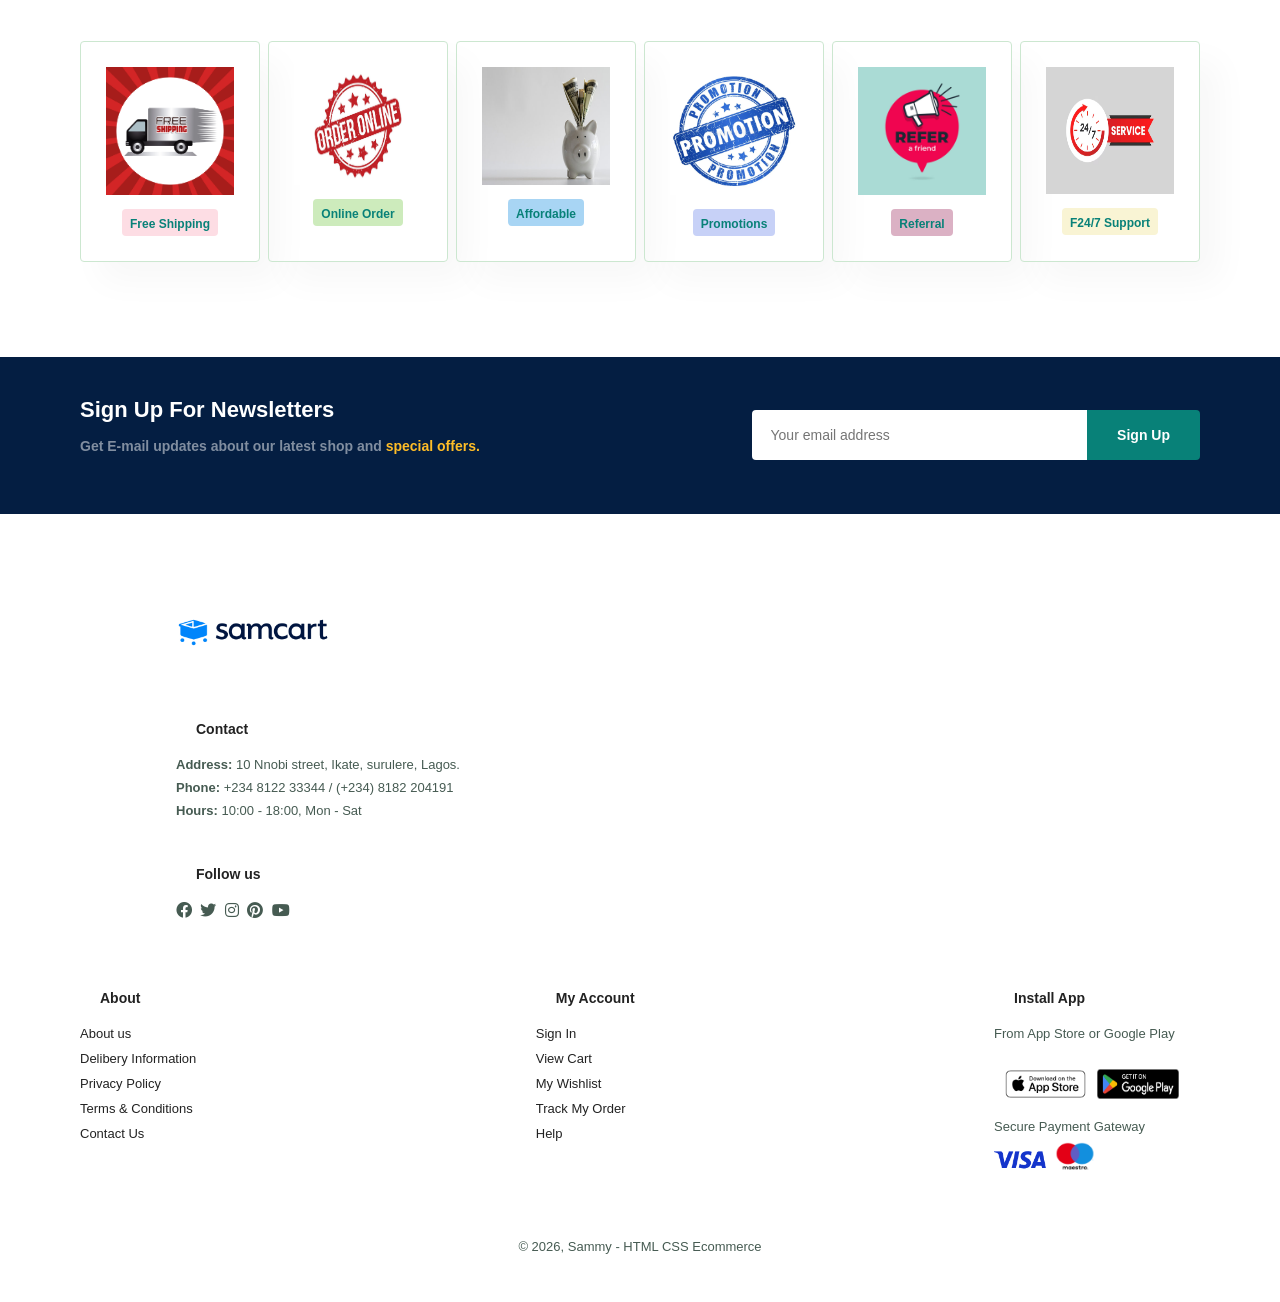
==== commit 23761095: "update" ====
--- a/about.html
+++ b/about.html
@@ -1,161 +1,162 @@
-<!DOCTYPE html>
-<html lang="en">
-
-<head>
- <meta charset="UTF-8">
- <meta name="viewport" content="width=device-width, initial-scale=1.0">
- <title>Ecommerce Website</title>
- <link rel="stylesheet" href="style.css">
- <link rel="stylesheet" href="https://cdnjs.cloudflare.com/ajax/libs/font-awesome/6.0.0/css/all.min.css" />
-</head>
-
-<body>
- <section id="header">
-  <a href="#"><img src="/img/logo.png" class="logo" width="150" alt=""></a>
-
-  <div>
-   <ul id="navbar">
-    <li><a href="index.html">Home</a></li>
-    <li><a href="shop.html">Shop</a></li>
-    <li><a href="blog.html">Blog</a></li>
-    <li><a class="active" href="about.html">About</a></li>
-    <li><a href="contact.html">Contact</a></li>
-    <li><a href="cart.html"><i class="fa-solid fa-bag-shopping"></i></a></li>
-    <a href="#" id="close"><i class="fa-solid fa-xmark"></i></a>
-   </ul>
-  </div>
-  <div id="mobile">
-   <i id="bar" class="fa-solid fa-bars"></i>
-  </div>
- </section>
-
- <section id="page-header" class="about-header">
-  <h2>#KnowUs</h2>
-  <p>Read all case studies about our products!</p>
- </section>
-
- <section id="about-head" class="section-p1">
-  <img src="img/about.png" alt="">
-  <div>
-   <h2>Who We Are?</h2>
-   <p>Lorem ipsum, dolor sit amet consectetur adipisicing elit. Saepe, atque a. Ea hic dolore obcaecati iste consequuntur mollitia amet corporis, aperiam ducimus in? Ratione eius molestiae temporibus officiis repellat ad?</p>
-
-   <abbr title="">Create stunning images with as much or as little control as you like thanks to a choice of Basic and Creative modes.</abbr>
-
-   <br><br>
-
-   <marquee bgcolor="#ccc" loop="-1" scrollamount="5" width="100%">Create stunning images with as much or as little control as you like thanks to a choice of Basic and Creative modes.</marquee>
-  </div>
- </section>
-
- <section id="about-app" class="section-p1">
-  <h1>Download Our <a href="#">App</a> </h1>
-  <div class="images">
-   <img src="img/ss1.png" alt="">
-   <img src="img/ss2.png" alt="">
-   <img src="img/ss3.png" alt="">
-  </div>
- </section>
-
-  <section id="feature" class="section-p1">
-   <div class="fe-box">
-    <img src="/img/shipping.png" alt="" width="70%">
-    <h6>Free Shipping</h6>
-   </div>
-   <div class="fe-box">
-    <img src="/img/order.png" alt="" height="70%">
-    <h6>Online Order</h6>
-   </div>
-   <div class="fe-box">
-    <img src="/img/save.png" alt="" width="70%" height="70%">
-    <h6>Save Money</h6>
-   </div>
-   <div class="fe-box">
-    <img src="/img/promotion.png" alt="" width="70%">
-    <h6>Promotions</h6>
-   </div>
-   <div class="fe-box">
-    <img src="/img/happy.png" alt="" width="70%">
-    <h6>Happy Sell</h6>
-   </div>
-   <div class="fe-box">
-    <img src="/img/service.png" alt="" width="70%" height="75%">
-    <h6>F24/7 Support</h6>
-   </div>
-  </section>  
- 
-  <section id="newsletter" class="section-p1 section-m1">
-   <div class="newstext">
-    <h4>Sign Up For Newsletters</h4>
-    <p>Get E-mail updates about our latest shop and <span>special offers.</span></p>
-   </div>
-   <div class="form">
-    <input type="text" placeholder="Your email address">
-    <button class="normal">Sign Up</button>
-   </div>
-  
-  </section>
-  
- <footer class="section-p1">
-  <div>
-
-  </div>
-  <div class="col">
-   <img class="logo" src="img/logo.png" alt="" width="15%">
-   <h4>Contact</h4>
-   <p><strong>Address:</strong> 20 Awudu Epheka Bouv street, Lekki phase 1, Lagos.</p>
-   <p><strong>Phone:</strong> +234 8122 33344 / (+234) 8182 204191 </p>
-   <p><strong>Hours:</strong> 10:00 - 18:00, Mon - Sat</p>
-   <div class="follow">
-    <h4>Follow us</h4>
-    <div class="icon">
-     <i class="fa-brands fa-facebook"></i>
-     <i class="fa-brands fa-twitter"></i>
-     <i class="fa-brands fa-instagram"></i>
-     <i class="fa-brands fa-pinterest"></i>
-     <i class="fa-brands fa-youtube"></i>
-    </div>
-   </div>
-  </div>
-
-  <div class="col">
-   <h4>About</h4>
-   <a href="#">About us</a>
-   <a href="#">Delibery Information</a>
-   <a href="#">Privacy Policy</a>
-   <a href="#">Terms & Conditions</a>
-   <a href="#">Contact Us</a>
-  </div>
-
-  <div class="col">
-   <h4>My Account</h4>
-   <a href="#">Sign In</a>
-   <a href="#">View Cart</a>
-   <a href="#">My Wishlist</a>
-   <a href="#">Track My Order</a>
-   <a href="#">Help</a>
-  </div>
-
-  <div class="col install">
-   <h4>Install App</h4>
-   <p>From App Store or Google Play</p>
-   <div class="row">
-    <img src="img/app.png" alt="" width="50%" height="70px">
-    <img src="img/googleplay.png" alt="" width="40%" height="30px">
-   </div>
-   <p>Secure Payment Gateway</p>
-   <div>
-    <img src="img/visa.png" alt="" width="40%">
-    <img src="img/maestro.png" alt="" width="30%" height="60%">
-   </div>
-  </div>
-
-  <div class="copyright">
-   <p>&copy; 2026, Sammy - HTML CSS Ecommerce</p>
-  </div>
- </footer>
-
- <script src="script.js"></script>
-</body>
-
+<!DOCTYPE html>
+<html lang="en">
+
+<head>
+ <meta charset="UTF-8">
+ <meta name="viewport" content="width=device-width, initial-scale=1.0">
+ <title>Ecommerce Website</title>
+ <link rel="stylesheet" href="style.css">
+ <link rel="stylesheet" href="https://cdnjs.cloudflare.com/ajax/libs/font-awesome/6.0.0/css/all.min.css" />
+</head>
+
+<body>
+ <section id="header">
+  <a href="#"><img src="/img/logo.png" class="logo" width="150" alt=""></a>
+
+  <div>
+   <ul id="navbar">
+    <li><a href="index.html">Home</a></li>
+    <li><a href="shop.html">Shop</a></li>
+    <li><a href="blog.html">Blog</a></li>
+    <li><a class="active" href="about.html">About</a></li>
+    <li><a href="contact.html">Contact</a></li>
+    <li><a href="cart.html"><i class="fa-solid fa-bag-shopping"></i></a></li>
+    <a href="#" id="close"><i class="fa-solid fa-xmark"></i></a>
+   </ul>
+  </div>
+  <div id="mobile">
+   <i id="bar" class="fa-solid fa-bars"></i>
+  </div>
+ </section>
+
+ <section id="page-header" class="about-header">
+  <h2>#KnowUs</h2>
+  <p>Read all case studies about our products!</p>
+ </section>
+
+ <section id="about-head" class="section-p1">
+  <img src="img/about.png" alt="">
+  <div>
+   <h2>Who We Are?</h2>
+   <p>Lorem ipsum, dolor sit amet consectetur adipisicing elit. Saepe, atque a. Ea hic dolore obcaecati iste consequuntur mollitia amet corporis, aperiam ducimus in? Ratione eius molestiae temporibus officiis repellat ad?</p>
+
+   <abbr title="">Create stunning images with as much or as little control as you like thanks to a choice of Basic and Creative modes.</abbr>
+
+   <br><br>
+
+   <marquee bgcolor="#ccc" loop="-1" scrollamount="5" width="100%">Create stunning images with as much or as little control as you like thanks to a choice of Basic and Creative modes.</marquee>
+  </div>
+ </section>
+
+ <section id="about-app" class="section-p1">
+  <h1>Download Our <a href="#">App</a> </h1>
+  <div class="images">
+   <img src="img/ss1.png" alt="">
+   <img src="img/ss2.png" alt="">
+   <img src="img/ss3.png" alt="">
+  </div>
+ </section>
+
+  <section id="feature" class="section-p1">
+   <div class="fe-box">
+    <img src="/img/shipping.png" alt="" width="70%">
+    <h6>Free Shipping</h6>
+   </div>
+   <div class="fe-box">
+    <img src="/img/order.png" alt="" height="70%">
+    <h6>Online Order</h6>
+   </div>
+   <div class="fe-box">
+    <img src="/img/save.png" alt="" width="70%" height="70%">
+    <h6>Affordable</h6>
+   </div>
+   <div class="fe-box">
+    <img src="/img/promotion.png" alt="" width="70%">
+    <h6>Promotions</h6>
+   </div>
+    <div class="fe-box">
+     <img src="/img/refer.png" alt="" width="70%">
+     <h6>Referral</h6>
+   </div>
+   </div>
+   <div class="fe-box">
+    <img src="/img/service.png" alt="" width="70%" height="75%">
+    <h6>F24/7 Support</h6>
+   </div>
+  </section>  
+ 
+  <section id="newsletter" class="section-p1 section-m1">
+   <div class="newstext">
+    <h4>Sign Up For Newsletters</h4>
+    <p>Get E-mail updates about our latest shop and <span>special offers.</span></p>
+   </div>
+   <div class="form">
+    <input type="text" placeholder="Your email address">
+    <button class="normal">Sign Up</button>
+   </div>
+  
+  </section>
+  
+ <footer class="section-p1">
+  <div>
+
+  </div>
+  <div class="col">
+   <img class="logo" src="img/logo.png" alt="" width="15%">
+   <h4>Contact</h4>
+   <p><strong>Address:</strong> 10 Nnobi street, Ikate, surulere, Lagos.</p>
+   <p><strong>Phone:</strong> +234 8122 33344 / (+234) 8182 204191 </p>
+   <p><strong>Hours:</strong> 10:00 - 18:00, Mon - Sat</p>
+   <div class="follow">
+    <h4>Follow us</h4>
+    <div class="icon">
+     <i class="fa-brands fa-facebook"></i>
+     <i class="fa-brands fa-twitter"></i>
+     <i class="fa-brands fa-instagram"></i>
+     <i class="fa-brands fa-pinterest"></i>
+     <i class="fa-brands fa-youtube"></i>
+    </div>
+   </div>
+  </div>
+
+  <div class="col">
+   <h4>About</h4>
+   <a href="#">About us</a>
+   <a href="#">Delibery Information</a>
+   <a href="#">Privacy Policy</a>
+   <a href="#">Terms & Conditions</a>
+   <a href="#">Contact Us</a>
+  </div>
+
+  <div class="col">
+   <h4>My Account</h4>
+   <a href="#">Sign In</a>
+   <a href="#">View Cart</a>
+   <a href="#">My Wishlist</a>
+   <a href="#">Track My Order</a>
+   <a href="#">Help</a>
+  </div>
+
+  <div class="col install">
+   <h4>Install App</h4>
+   <p>From App Store or Google Play</p>
+   <div class="row">
+    <img src="img/app.png" alt="" width="50%" height="70px">
+    <img src="img/googleplay.png" alt="" width="40%" height="30px">
+   </div>
+   <p>Secure Payment Gateway</p>
+   <div>
+    <img src="img/visa.png" alt="" width="40%">
+    <img src="img/maestro.png" alt="" width="30%" height="60%">
+   </div>
+  </div>
+
+  <div class="copyright">
+   <p>&copy; 2026, Sammy - HTML CSS Ecommerce</p>
+  </div>
+ </footer>
+
+ <script src="script.js"></script>
+</body>
+
 </html>
--- a/style.css
+++ b/style.css
@@ -139,7 +139,8 @@
  height:90vh;
  width: 100%;
  background-size: cover;
- background-position: top 25% right 0;
+ /* background-position: top 25% right 0; */
+ background-position: 50px 0px;
  padding: 0 80px;
  display: flex;
  flex-direction: column;
@@ -1006,7 +1007,7 @@
      #hero {
        height: 90vh;
        padding: 0 80px;
-       background-position: top 30% right 30%;
+       background-position: top 30% right 60%;
     }
 
      #feature {
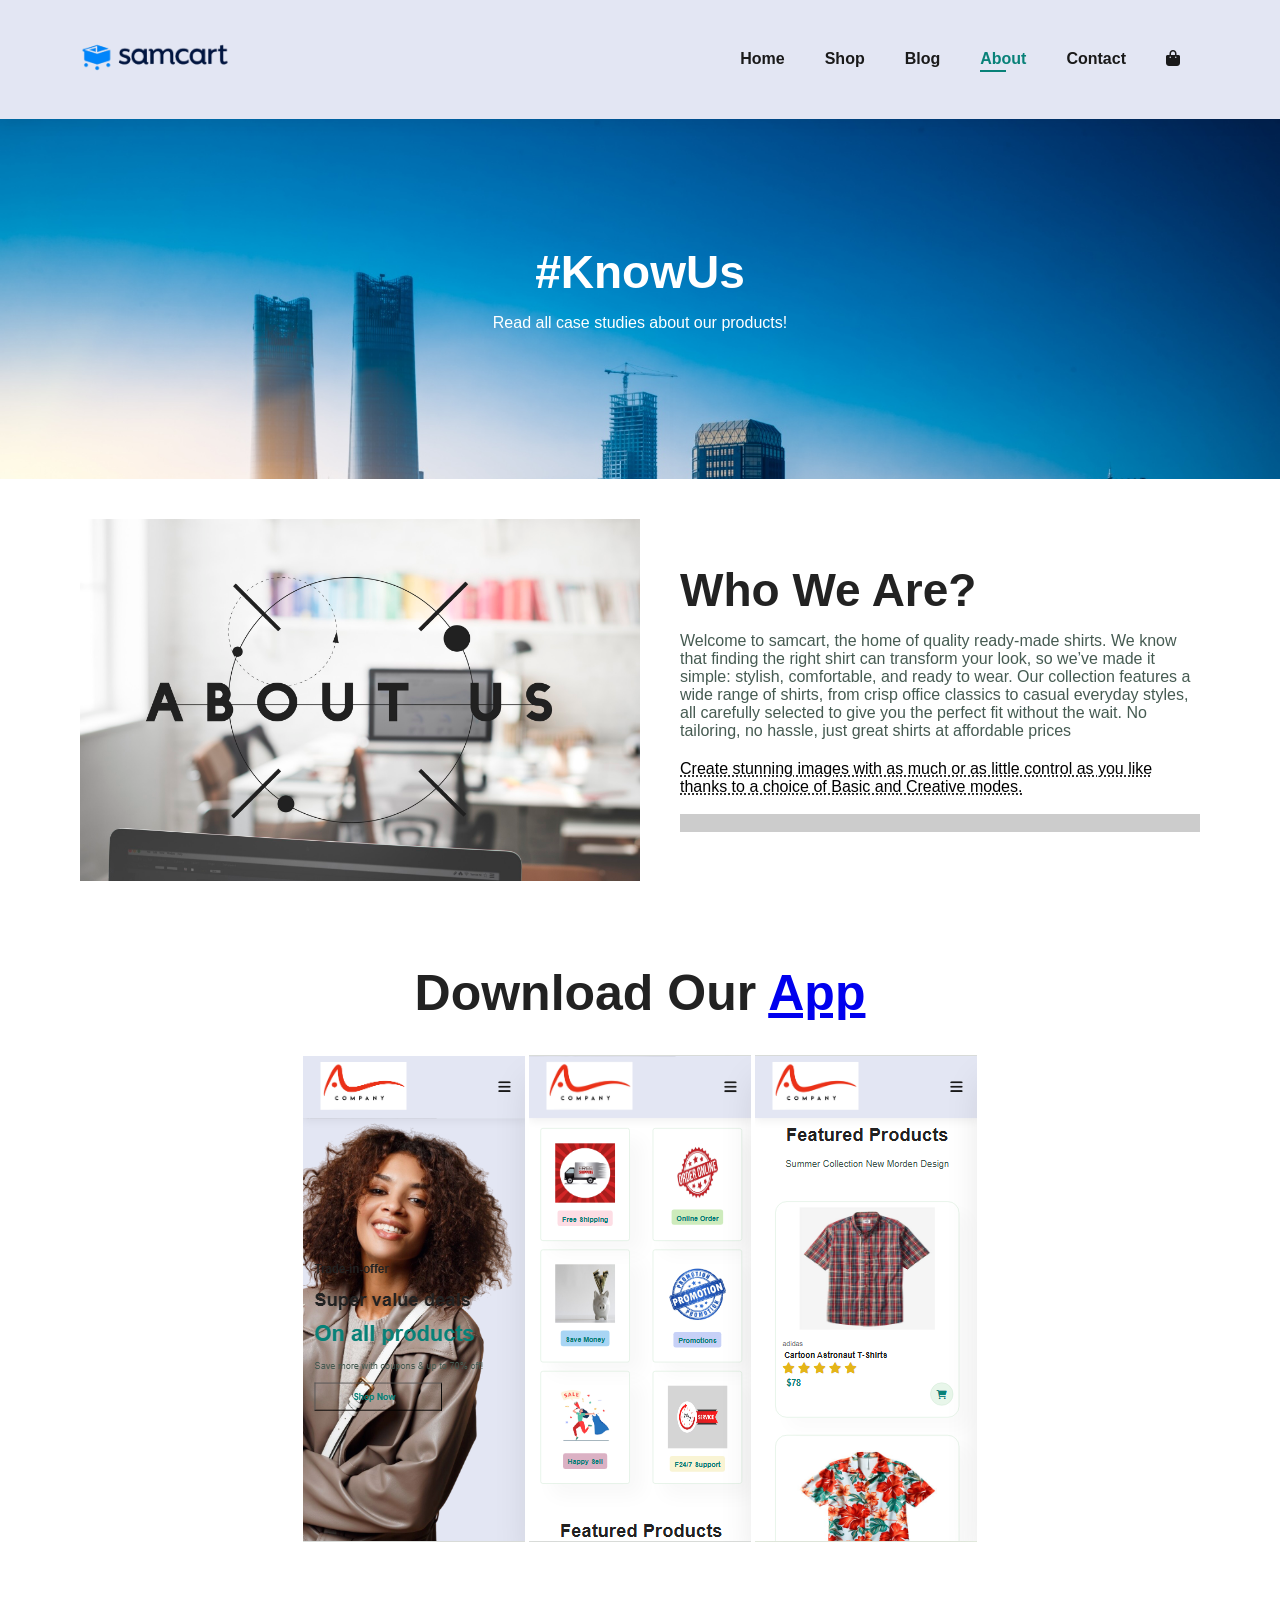
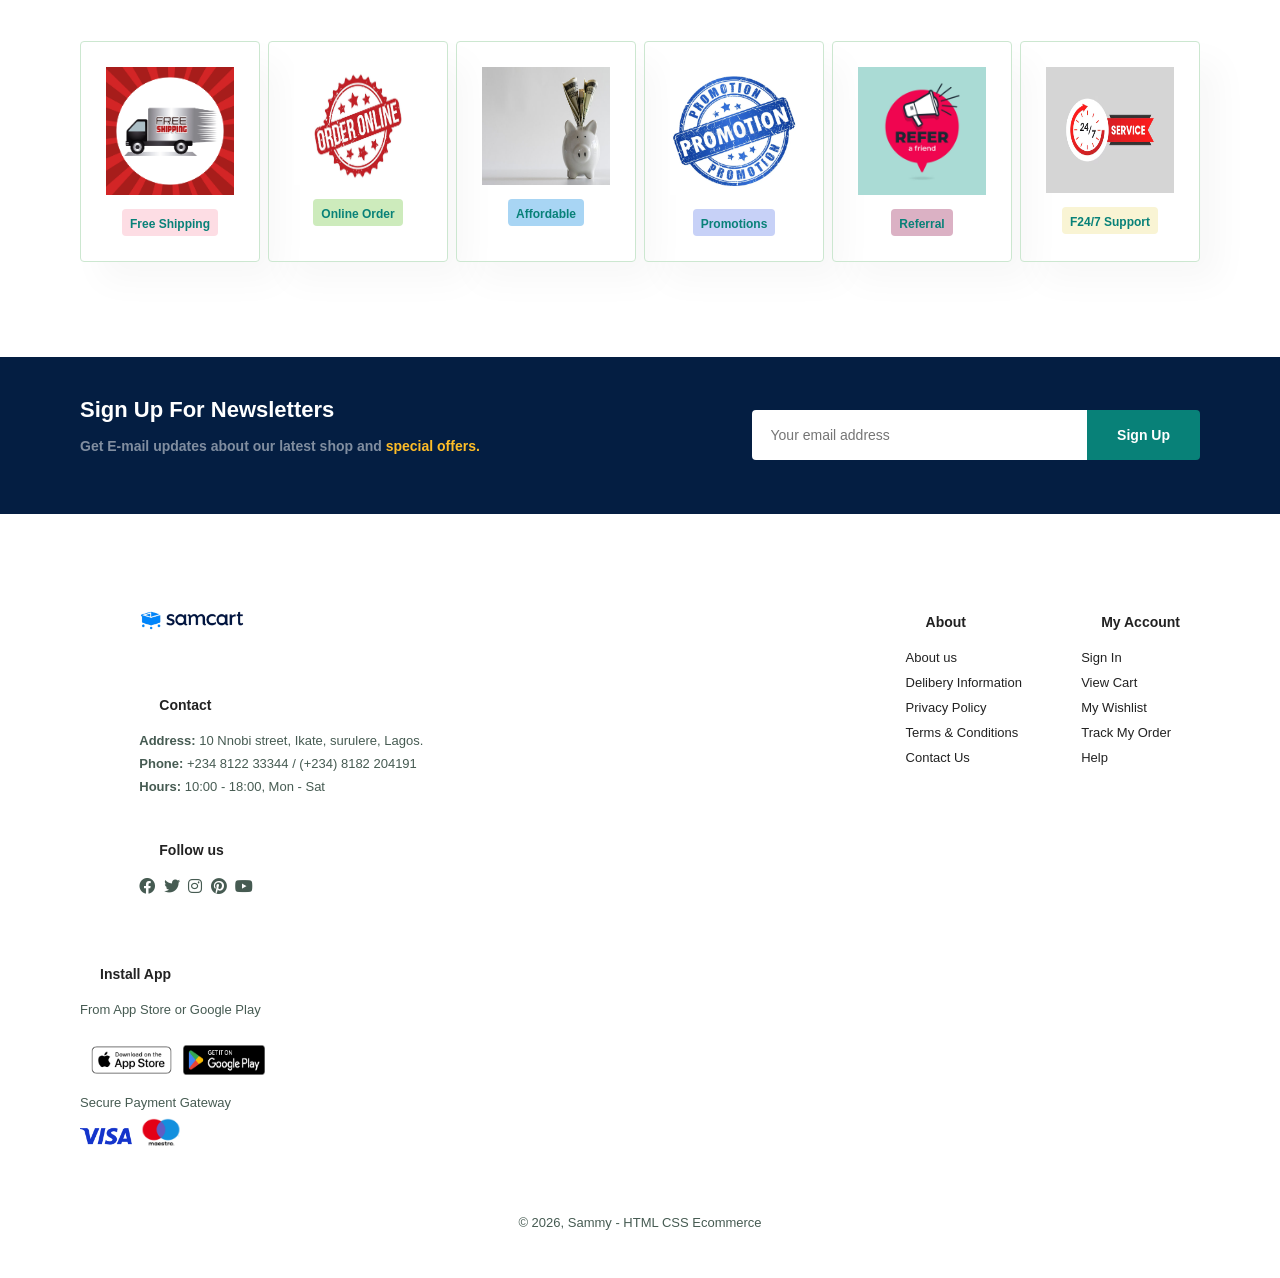
==== commit 69e9cc29: "icon" ====
--- a/about.html
+++ b/about.html
@@ -7,6 +7,7 @@
  <title>Ecommerce Website</title>
  <link rel="stylesheet" href="style.css">
  <link rel="stylesheet" href="https://cdnjs.cloudflare.com/ajax/libs/font-awesome/6.0.0/css/all.min.css" />
+<link rel="stylesheet" href="img/logo.png" type="image/x-icon">
 </head>
 
 <body>
@@ -38,7 +39,11 @@
   <img src="img/about.png" alt="">
   <div>
    <h2>Who We Are?</h2>
-   <p>Lorem ipsum, dolor sit amet consectetur adipisicing elit. Saepe, atque a. Ea hic dolore obcaecati iste consequuntur mollitia amet corporis, aperiam ducimus in? Ratione eius molestiae temporibus officiis repellat ad?</p>
+   <p>Welcome to samcart, the home of quality ready-made shirts. We know that finding the right shirt can transform
+  your look, so we’ve made it simple: stylish, comfortable, and ready to wear.
+  Our collection features a wide range of shirts, from crisp office classics to casual everyday styles, all carefully
+  selected to give you the perfect fit without the wait. No tailoring, no hassle, just great shirts at affordable prices
+</p>
 
    <abbr title="">Create stunning images with as much or as little control as you like thanks to a choice of Basic and Creative modes.</abbr>
 
